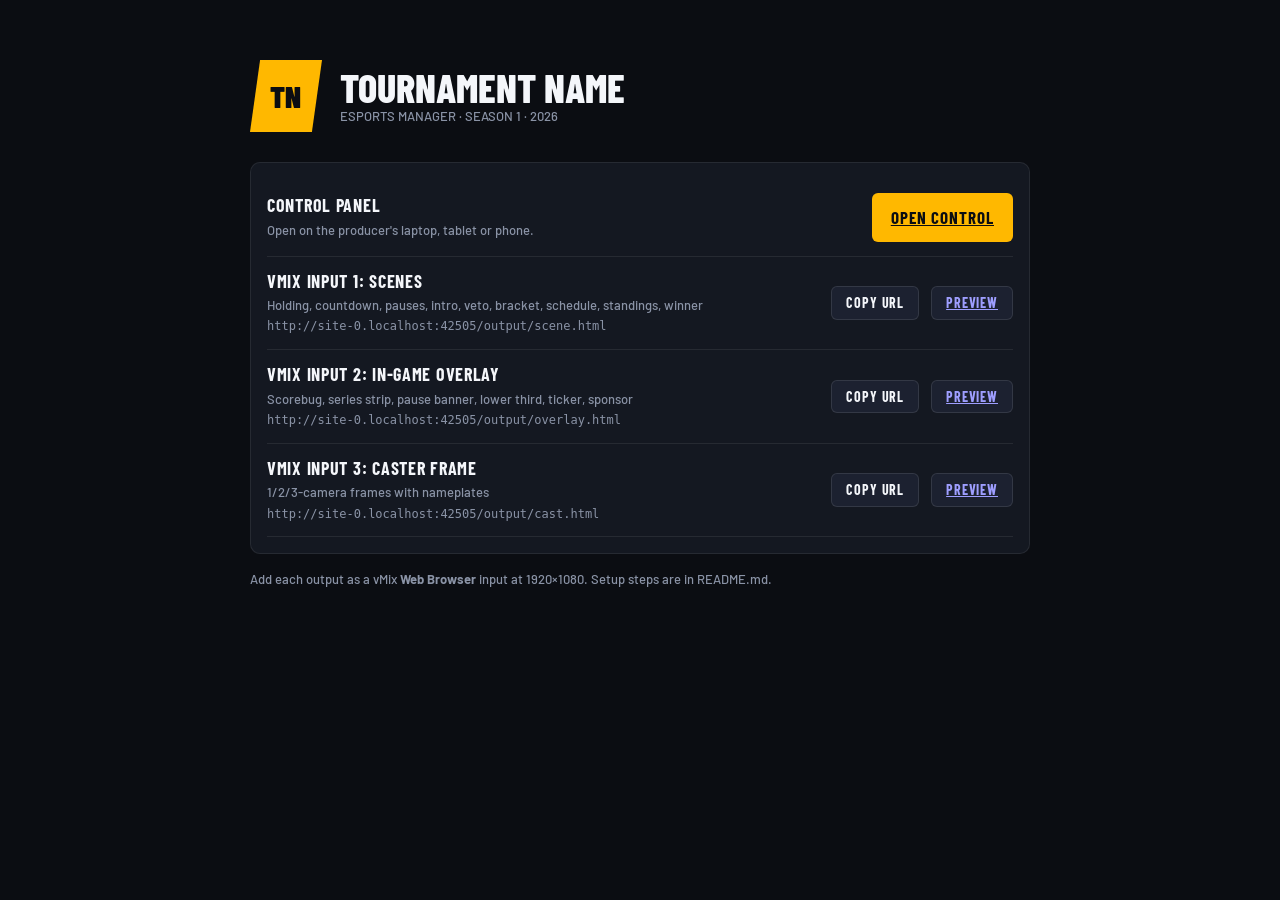
==== index.html @ 19297607 "Add Esports Manager broadcast graphics" ====
<!doctype html>
<html lang="en">
<head>
<meta charset="utf-8">
<meta name="viewport" content="width=device-width, initial-scale=1">
<title>Esports Manager</title>
<link rel="stylesheet" href="assets/css/theme.css">
<link rel="stylesheet" href="assets/css/control.css">
<style>
  main { max-width: 820px; padding-top: 60px; }
  .hero { display: flex; align-items: center; gap: 18px; margin-bottom: 30px; }
  .hero .brand-logo { width: 72px; height: 72px; font-size: 72px; }
  .hero h1 { font: 800 40px/1 var(--display); text-transform: uppercase; }
  .item { display: flex; align-items: center; gap: 12px; padding: 14px 0; border-bottom: 1px solid var(--line); }
  .item .col b { font: 700 18px/1.2 var(--display); text-transform: uppercase; letter-spacing: .04em; }
  .item code { font-size: 12px; color: var(--muted); word-break: break-all; }
</style>
</head>
<body>
<main>
  <div class="hero" id="hero"></div>
  <div class="card">
    <div class="item">
      <div class="col"><b>Control panel</b><span class="hint">Open on the producer's laptop, tablet or phone.</span></div>
      <a class="btn pri big" href="control/">Open control</a>
    </div>
    <div id="outs"></div>
  </div>
  <p class="hint" style="margin-top:16px">Add each output as a vMix <b>Web Browser</b> input at 1920×1080. Setup steps are in README.md.</p>
</main>
<script type="module">
  import { CONFIG } from './assets/js/config.js';
  import { applyTheme, brandLogoHTML, esc } from './assets/js/common.js';
  applyTheme();
  document.getElementById('hero').innerHTML = `${brandLogoHTML()}<div><h1>${esc(CONFIG.tournament.name)}</h1><div class="hint">ESPORTS MANAGER · ${esc(CONFIG.tournament.season)}</div></div>`;
  const outs = [
    ['vMix input 1: Scenes', 'Holding, countdown, pauses, intro, veto, bracket, schedule, standings, winner', 'output/scene.html'],
    ['vMix input 2: In-game overlay', 'Scorebug, series strip, pause banner, lower third, ticker, sponsor', 'output/overlay.html'],
    ['vMix input 3: Caster frame', '1/2/3-camera frames with nameplates', 'output/cast.html'],
  ];
  document.getElementById('outs').innerHTML = outs.map(([n, d, f]) => {
    const url = new URL(f, location.href).href;
    return `<div class="item"><div class="col"><b>${n}</b><span class="hint">${d}</span><code>${esc(url)}</code></div>
      <button class="btn" onclick="navigator.clipboard.writeText('${url}');this.textContent='Copied'">Copy URL</button>
      <a class="btn" href="${f}?preview=1" target="_blank">Preview</a></div>`;
  }).join('');
</script>
</body>
</html>
---- assets/css/theme.css ----
/* Design tokens. Colors are overridden at runtime from assets/js/config.js */
:root {
  --accent: #FFB800;
  --accent2: #00D1FF;
  --bg: #0B0D12;
  --panel: #141821;
  --panel2: #1C2130;
  --text: #F4F6FA;
  --muted: #8A93A6;
  --live: #FF2E4D;
  --line: rgba(255, 255, 255, .08);

  --display: 'Barlow Condensed', 'Arial Narrow', sans-serif;
  --body: 'Barlow', 'Segoe UI', sans-serif;

  --skew: -12deg;
  --ease: cubic-bezier(.2, .9, .1, 1);
  --ease-in: cubic-bezier(.6, 0, .9, .4);
  --t-in: .55s;
  --t-out: .35s;
}

* { box-sizing: border-box; margin: 0; padding: 0; }

/* Team logo monogram fallback */
.logo { display: block; object-fit: contain; }
.logo.mono {
  display: grid; place-items: center;
  background: linear-gradient(135deg, rgba(255, 255, 255, .12), rgba(0, 0, 0, .4)), var(--tc);
  clip-path: polygon(14% 0, 100% 0, 86% 100%, 0 100%);
  font-family: var(--display); font-weight: 800; color: #fff; letter-spacing: .02em;
  text-shadow: 0 2px 0 rgba(0, 0, 0, .25);
}
.logo.mono span { font-size: .38em; line-height: 1; }

.brand-logo { display: block; object-fit: contain; }
.brand-logo.text {
  display: grid; place-items: center;
  background: var(--accent); color: var(--bg);
  clip-path: polygon(14% 0, 100% 0, 86% 100%, 0 100%);
  font-family: var(--display); font-weight: 900;
}
.brand-logo.text span { font-size: .42em; line-height: 1; letter-spacing: .02em; }
---- assets/css/control.css ----
@import url('https://fonts.googleapis.com/css2?family=Barlow+Condensed:wght@600;700;800&family=Barlow:wght@400;500;600;700&display=swap');

html { color-scheme: dark; }
body { background: var(--bg); color: var(--text); font: 500 14px/1.4 var(--body); min-height: 100vh; }
button, input, select, textarea { font: inherit; color: inherit; }
h2 { font: 800 20px/1 var(--display); text-transform: uppercase; letter-spacing: .06em; margin-bottom: 14px; }
h3 { font: 700 15px/1 var(--display); text-transform: uppercase; letter-spacing: .12em; color: var(--muted); margin: 18px 0 10px; }
.hint { color: var(--muted); font-size: 13px; }

/* Header */
header { position: sticky; top: 0; z-index: 20; background: rgba(11, 13, 18, .96); backdrop-filter: blur(8px); border-bottom: 1px solid var(--line); }
.hbar { display: flex; align-items: center; gap: 16px; padding: 10px 20px; }
.hbar .brand { display: flex; align-items: center; gap: 12px; font: 800 20px/1 var(--display); text-transform: uppercase; letter-spacing: .04em; }
.hbar .brand .brand-logo { width: 34px; height: 34px; font-size: 34px; }
.hbar .brand small { display: block; font: 600 11px/1.3 var(--body); color: var(--muted); letter-spacing: .14em; }
.hbar .sp { flex: 1; }
.status { display: flex; align-items: center; gap: 8px; font-size: 12px; color: var(--muted); text-transform: uppercase; letter-spacing: .1em; }
.status i { width: 9px; height: 9px; border-radius: 50%; background: #666; }
.status.online i { background: #2CB67D; box-shadow: 0 0 8px #2CB67D; }
.status.offline i { background: var(--live); }
.status.local i { background: var(--accent2); }

/* Live strip: what's on air right now */
.live { display: flex; flex-wrap: wrap; gap: 6px; padding: 0 20px 10px; align-items: center; }
.live .lbl { font: 700 12px/1 var(--display); letter-spacing: .16em; color: var(--muted); margin-right: 6px; }

nav { display: flex; gap: 2px; padding: 0 20px; overflow-x: auto; }
nav button { background: none; border: 0; padding: 10px 16px; cursor: pointer; font: 700 15px/1 var(--display); text-transform: uppercase; letter-spacing: .08em; color: var(--muted); border-bottom: 3px solid transparent; white-space: nowrap; }
nav button.on { color: var(--text); border-color: var(--accent); }

main { padding: 20px; max-width: 1400px; margin: 0 auto; }
.tab { display: none; }
.tab.on { display: block; }
.grid { display: grid; gap: 16px; grid-template-columns: repeat(auto-fit, minmax(340px, 1fr)); align-items: start; }
.card { background: var(--panel); border: 1px solid var(--line); border-radius: 10px; padding: 16px; }
.row { display: flex; gap: 8px; align-items: center; flex-wrap: wrap; }
.row + .row { margin-top: 8px; }
.col { display: flex; flex-direction: column; gap: 4px; flex: 1; min-width: 0; }
label.f { display: flex; flex-direction: column; gap: 4px; font-size: 12px; color: var(--muted); text-transform: uppercase; letter-spacing: .08em; flex: 1; min-width: 120px; }
label.chk { display: flex; align-items: center; gap: 8px; cursor: pointer; }

input[type=text], input[type=number], input[type=email], input[type=password], input:not([type]), select, textarea {
  background: var(--bg); border: 1px solid rgba(255, 255, 255, .12); border-radius: 6px; padding: 8px 10px; width: 100%; outline: none; text-transform: none; letter-spacing: 0; font-size: 14px;
}
input:focus, select:focus, textarea:focus { border-color: var(--accent); }
input[type=color] { width: 44px; height: 36px; border: 0; background: none; padding: 0; cursor: pointer; }
textarea { min-height: 70px; resize: vertical; }

.btn {
  background: var(--panel2); border: 1px solid rgba(255, 255, 255, .1); border-radius: 6px; padding: 8px 14px; cursor: pointer;
  font: 700 14px/1.1 var(--display); text-transform: uppercase; letter-spacing: .06em; white-space: nowrap; transition: background .15s, transform .05s;
}
.btn:hover { background: #262c3d; }
.btn:active { transform: translateY(1px); }
.btn.big { padding: 14px 18px; font-size: 17px; }
.btn.pri { background: var(--accent); color: var(--bg); border-color: transparent; }
.btn.danger { background: rgba(255, 46, 77, .15); border-color: rgba(255, 46, 77, .4); color: #ff8a9b; }
.btn.on { background: var(--live); color: #fff; border-color: transparent; box-shadow: 0 0 0 2px rgba(255, 46, 77, .35); }
.btn.on::before { content: '● '; }
.btn.tog.on { background: #2CB67D; box-shadow: 0 0 0 2px rgba(44, 182, 125, .35); }
.btn.sm { padding: 5px 9px; font-size: 12px; }
.btn[disabled] { opacity: .35; pointer-events: none; }

/* Scoreboard */
.score-grid { display: grid; grid-template-columns: 1fr auto 1fr; gap: 16px; align-items: center; }
.tside { text-align: center; }
.tside .tn { font: 800 26px/1 var(--display); text-transform: uppercase; border-bottom: 4px solid var(--tc); padding-bottom: 8px; margin-bottom: 10px; }
.tside .sc { font: 800 72px/1 var(--display); font-variant-numeric: tabular-nums; }
.tside .row { justify-content: center; }
.tside .ser { font: 700 18px/1 var(--display); color: var(--muted); margin-top: 8px; letter-spacing: .08em; }
.clock { font: 800 46px/1 var(--display); text-align: center; font-variant-numeric: tabular-nums; }

/* Veto */
.steps { display: flex; flex-direction: column; gap: 6px; }
.step { display: flex; align-items: center; gap: 10px; padding: 8px 10px; background: var(--bg); border-radius: 6px; border-left: 4px solid var(--tc, #444); }
.step .n { width: 22px; color: var(--muted); font-weight: 700; }
.step .a { width: 74px; font: 800 13px/1 var(--display); letter-spacing: .12em; }
.step .a.ban { color: #ff8a9b; } .step .a.pick { color: #6ee7b7; } .step .a.decider { color: var(--accent); }
.step .t { width: 70px; font-weight: 700; }
.step .m { flex: 1; font: 700 16px/1 var(--display); text-transform: uppercase; }
.step.cur { outline: 2px solid var(--accent); }
.mapbtns { display: grid; grid-template-columns: repeat(auto-fill, minmax(130px, 1fr)); gap: 8px; }
.mapbtns .btn { padding: 16px 10px; font-size: 18px; }

/* Lists */
table { width: 100%; border-collapse: collapse; }
td, th { padding: 4px; text-align: left; vertical-align: middle; }
th { font: 700 12px/1 var(--display); letter-spacing: .12em; color: var(--muted); text-transform: uppercase; }
.teamrow { display: grid; grid-template-columns: 54px 1.4fr .6fr 44px 1.4fr 2fr auto; gap: 8px; align-items: center; padding: 8px 0; border-bottom: 1px solid var(--line); }
.teamrow .prev .logo { width: 44px; height: 44px; font-size: 44px; }
.bmatch { background: var(--bg); border-radius: 8px; padding: 10px; display: grid; grid-template-columns: 1fr 64px auto; gap: 6px; align-items: center; }
.bmatch .id { grid-column: 1 / -1; font: 700 12px/1 var(--display); letter-spacing: .12em; color: var(--muted); }
.bmatch .btn.win { background: #2CB67D; color: #fff; }
.bcols { display: grid; grid-auto-flow: column; grid-auto-columns: minmax(280px, 1fr); gap: 14px; overflow-x: auto; padding-bottom: 8px; }
.bcol { display: flex; flex-direction: column; gap: 8px; }

.urls .row { margin-top: 6px; }
.urls code { flex: 1; background: var(--bg); padding: 8px 10px; border-radius: 6px; font-size: 12px; overflow: hidden; text-overflow: ellipsis; white-space: nowrap; }

/* Login */
.login { position: fixed; inset: 0; background: rgba(5, 6, 9, .9); display: none; place-items: center; z-index: 50; }
.login.on { display: grid; }
.login form { width: 360px; display: flex; flex-direction: column; gap: 10px; }

.toast { position: fixed; bottom: 20px; left: 50%; transform: translateX(-50%) translateY(80px); background: var(--panel2); border: 1px solid var(--line); padding: 10px 18px; border-radius: 8px; transition: transform .25s; z-index: 60; }
.toast.on { transform: translateX(-50%); }
kbd { background: var(--panel2); border: 1px solid var(--line); border-radius: 4px; padding: 1px 6px; font-size: 12px; }
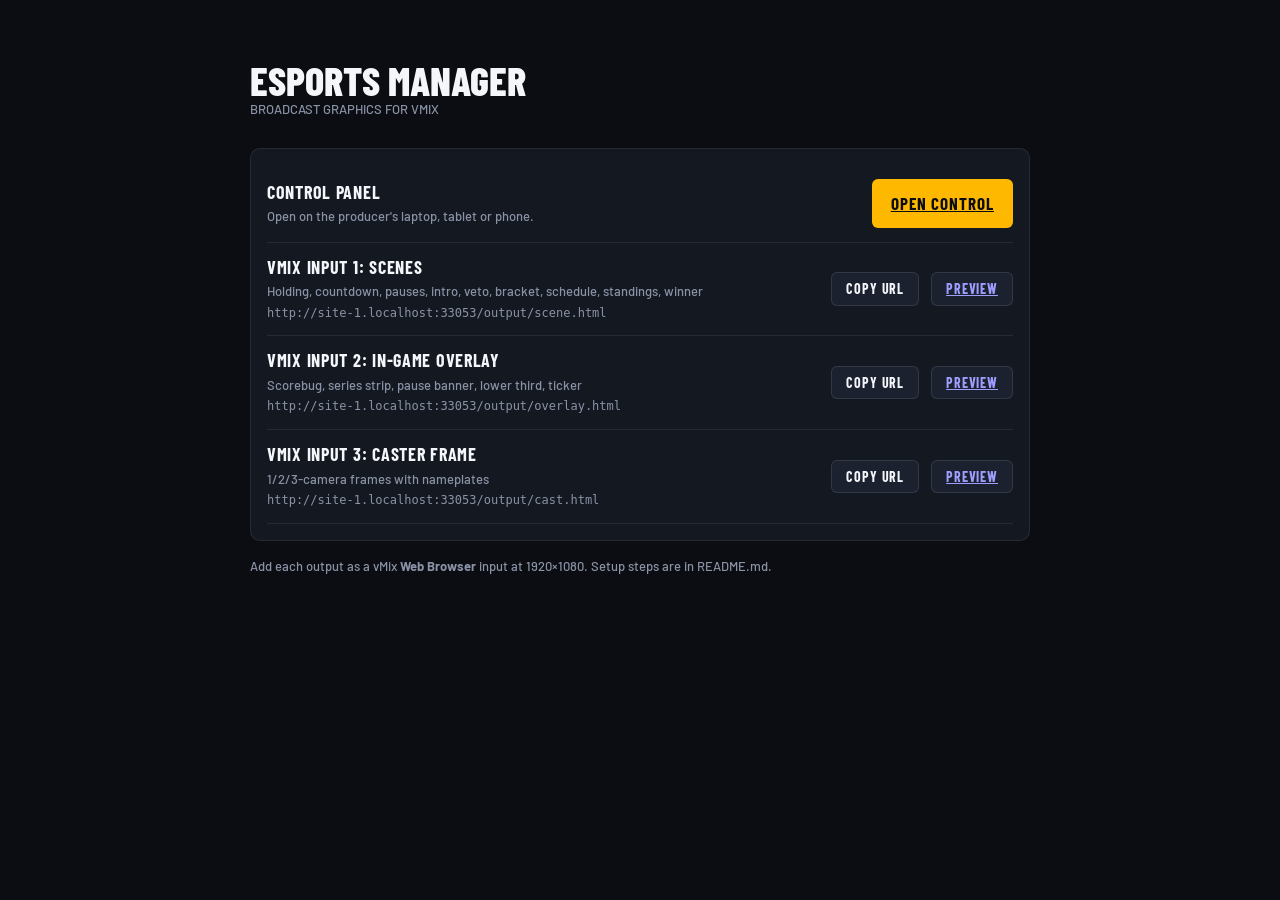
==== commit c7795556: "Remove tournament branding, add team color and logo pickers" ====
--- a/index.html
+++ b/index.html
@@ -29,13 +29,12 @@
   <p class="hint" style="margin-top:16px">Add each output as a vMix <b>Web Browser</b> input at 1920×1080. Setup steps are in README.md.</p>
 </main>
 <script type="module">
-  import { CONFIG } from './assets/js/config.js';
-  import { applyTheme, brandLogoHTML, esc } from './assets/js/common.js';
+  import { applyTheme, esc } from './assets/js/common.js';
   applyTheme();
-  document.getElementById('hero').innerHTML = `${brandLogoHTML()}<div><h1>${esc(CONFIG.tournament.name)}</h1><div class="hint">ESPORTS MANAGER · ${esc(CONFIG.tournament.season)}</div></div>`;
+  document.getElementById('hero').innerHTML = `<div><h1>Esports Manager</h1><div class="hint">BROADCAST GRAPHICS FOR VMIX</div></div>`;
   const outs = [
     ['vMix input 1: Scenes', 'Holding, countdown, pauses, intro, veto, bracket, schedule, standings, winner', 'output/scene.html'],
-    ['vMix input 2: In-game overlay', 'Scorebug, series strip, pause banner, lower third, ticker, sponsor', 'output/overlay.html'],
+    ['vMix input 2: In-game overlay', 'Scorebug, series strip, pause banner, lower third, ticker', 'output/overlay.html'],
     ['vMix input 3: Caster frame', '1/2/3-camera frames with nameplates', 'output/cast.html'],
   ];
   document.getElementById('outs').innerHTML = outs.map(([n, d, f]) => {
--- a/assets/css/control.css
+++ b/assets/css/control.css
@@ -65,6 +65,8 @@
 .score-grid { display: grid; grid-template-columns: 1fr auto 1fr; gap: 16px; align-items: center; }
 .tside { text-align: center; }
 .tside .tn { font: 800 26px/1 var(--display); text-transform: uppercase; border-bottom: 4px solid var(--tc); padding-bottom: 8px; margin-bottom: 10px; }
+.teamstyle { display: flex; align-items: center; justify-content: center; gap: 8px; margin-bottom: 10px; flex-wrap: wrap; }
+.teamstyle .prev .logo { width: 40px; height: 40px; font-size: 40px; }
 .tside .sc { font: 800 72px/1 var(--display); font-variant-numeric: tabular-nums; }
 .tside .row { justify-content: center; }
 .tside .ser { font: 700 18px/1 var(--display); color: var(--muted); margin-top: 8px; letter-spacing: .08em; }
